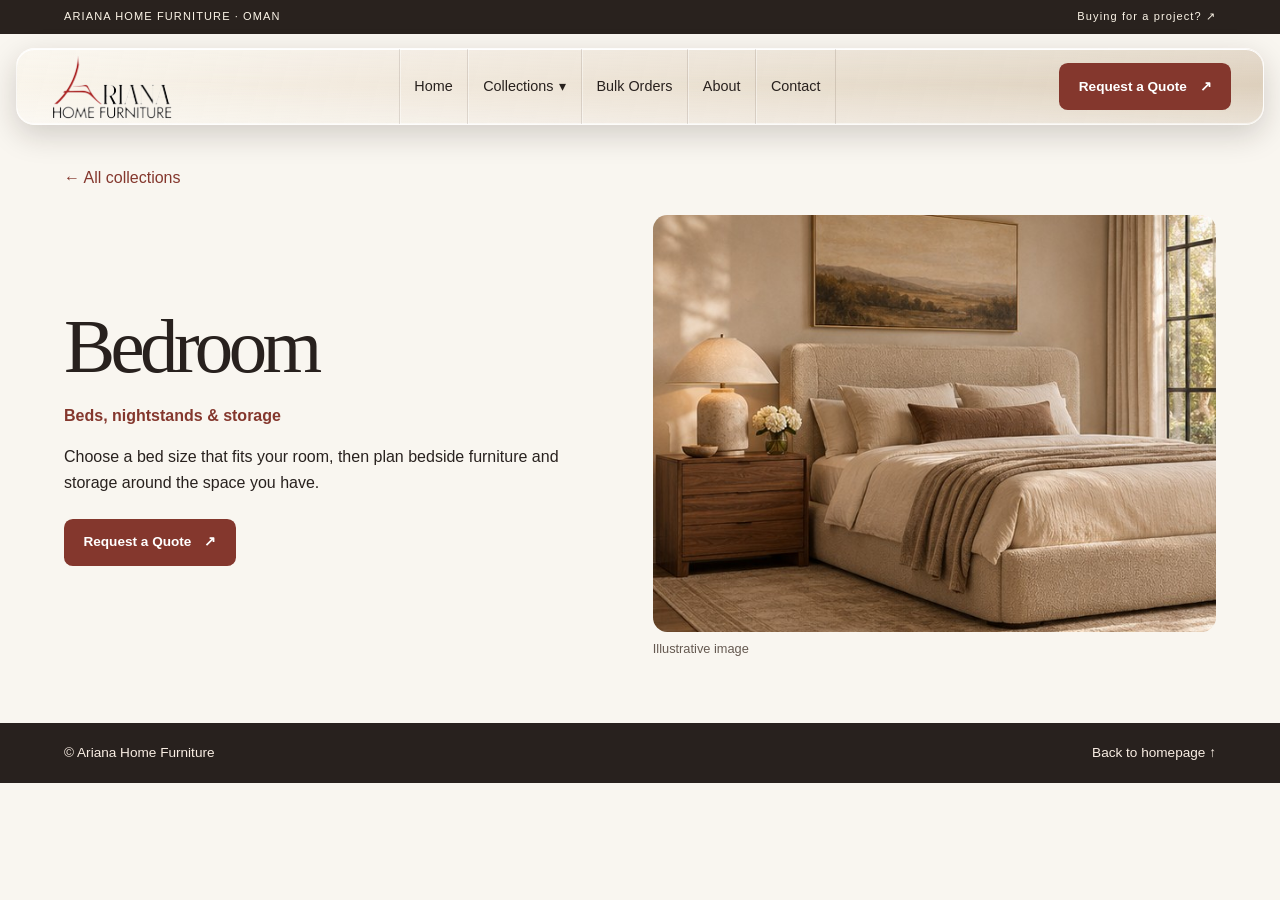
==== bedroom.html @ 3c10ce01 "Add rugs and dedicated collection pages" ====
<!doctype html>
<html lang="en">
<head>
<meta charset="utf-8">
<meta name="viewport" content="width=device-width,initial-scale=1">
<title>Bedroom | Ariana Home Furniture</title>
<link rel="icon" href="ariana-home.ico">
<link rel="stylesheet" href="styles.css">
<script src="site.js" defer></script>
</head>
<body>
<a class="skip" href="#main">Skip to content</a>
<div class="strip"><span>ARIANA HOME FURNITURE · OMAN</span><a href="index.html#bulk">Buying for a project? <span aria-hidden="true">↗</span></a></div>
<header class="header">
  <div class="header-inner">
    <a href="index.html#home" class="logo"><img src="logo.png" width="256" height="256" alt="Ariana Home Furniture"></a>
    <button class="menu-toggle" type="button" aria-expanded="false" aria-controls="navigation">Menu</button>
    <nav id="navigation" aria-label="Main navigation">
      <a href="index.html#home">Home</a>
      <div class="collection-menu"><button class="collections-toggle" type="button" aria-controls="collection-links" aria-expanded="false">Collections <span aria-hidden="true">▾</span></button>
        <div class="collection-links" id="collection-links" hidden>
          <a href="living-room.html">Living Room</a>
          <a href="dining-room.html">Dining Room</a>
          <a href="bedroom.html" aria-current="page">Bedroom</a>
          <a href="rugs.html">Rugs</a>
        </div>
      </div>
      <a href="index.html#bulk">Bulk Orders</a>
      <a href="index.html#about">About</a>
      <a href="index.html#contact">Contact</a>
    </nav>
    <a class="button header-cta" href="index.html#quote">Request a Quote <span aria-hidden="true">↗</span></a>
  </div>
</header>
<main class="wrap collection-page" id="main">
  <a class="text-link" href="index.html#collections">← All collections</a>
  <section class="collection-intro">
    <div><h1>Bedroom</h1><p class="collection-summary">Beds, nightstands & storage</p><p>Choose a bed size that fits your room, then plan bedside furniture and storage around the space you have.</p>
      <a class="button" href="index.html?collection=bedroom#quote">Request a Quote <span aria-hidden="true">↗</span></a>
    </div>
    <figure><img src="bedroom.jpg" alt="Upholstered bed with a walnut nightstand" fetchpriority="high"><figcaption>Illustrative image</figcaption></figure>
  </section>
</main>
<footer class="footer"><div class="wrap"><span>© Ariana Home Furniture</span><a href="index.html#home">Back to homepage ↑</a></div></footer>
</body>
</html>
---- styles.css ----
:root {
  --ink: #28211e;
  --muted: #655950;
  --paper: #f9f6f0;
  --accent: #84372d;
  --line: #d4c8bc;
  --serif: "Baskerville Old Face", Georgia, serif;
}
* { box-sizing: border-box; }
html { scroll-behavior: smooth; }
body { margin: 0; background: var(--paper); color: var(--ink); font: 1rem/1.6 "Segoe UI", sans-serif; }
img { display: block; max-width: 100%; }
a { color: inherit; text-decoration: none; }
a:focus-visible, button:focus-visible, input:focus-visible, select:focus-visible, textarea:focus-visible { outline: 3px solid #a85e3a; outline-offset: 4px; }
h1, h2, h3, p { margin: 0; }
h1, h2, h3 { font-family: var(--serif); font-weight: 400; line-height: 1.02; }
h1 { font-size: clamp(3.25rem, 7vw, 7.5rem); letter-spacing: -.06em; }
h2 { font-size: clamp(2.45rem, 4.1vw, 4.6rem); letter-spacing: -.045em; }
h3 { font-size: clamp(1.65rem, 2.5vw, 2.35rem); letter-spacing: -.025em; }
.wrap { width: min(100% - clamp(2rem, 10vw, 9rem), 87rem); margin-inline: auto; }
.skip { position: fixed; z-index: 5; top: .5rem; left: .5rem; padding: .5rem; background: white; transform: translateY(-200%); }
.skip:focus { transform: none; }
.strip { display: flex; justify-content: space-between; gap: .75rem; padding: .52rem clamp(1rem, 5vw, 4.5rem); background: #29221e; color: #fcf5e8; font-size: .69rem; letter-spacing: .10em; }
.strip a:hover, .footer a:hover, .text-link:hover { text-decoration: underline; }
.header { background: #fffdf9; }
.header-inner { display: flex; align-items: center; justify-content: space-between; gap: 1.25rem; width: min(100% - clamp(2rem, 10vw, 9rem), 87rem); margin: auto; min-height: 5.5rem; }
.logo { display: block; width: 8.4rem; height: 4.35rem; overflow: hidden; flex-shrink: 0; }
.logo img { width: 100%; height: auto; transform: translateY(-24%); filter: url("data:image/svg+xml,%3Csvg xmlns='http://www.w3.org/2000/svg'%3E%3Cfilter id='clear' color-interpolation-filters='sRGB'%3E%3CfeColorMatrix type='matrix' values='1 0 0 0 0 0 1 0 0 0 0 0 1 0 0 0 0 -1.05 1 0'/%3E%3C/filter%3E%3C/svg%3E#clear"); }
nav { display: flex; align-items: center; gap: clamp(.8rem, 2.5vw, 2.6rem); font-size: .9rem; }
nav a { padding-block: .6rem; white-space: nowrap; }
nav a:hover, nav a[aria-current] { color: var(--accent); text-decoration: underline; text-underline-offset: .45rem; }
.menu-toggle { display: none; }
.button { display: inline-flex; justify-content: center; align-items: center; gap: .8rem; padding: .82rem 1.15rem; border: 1px solid transparent; background: var(--accent); color: white; font: 650 .85rem/1.35 "Segoe UI", sans-serif; cursor: pointer; }
.button:hover { filter: brightness(1.12); }
.hero { display: grid; align-items: center; position: relative; isolation: isolate; min-height: clamp(31rem, 54vw, 49rem); color: #fffaf1; background: #3e2f26; }
.hero > img, .hero::after { position: absolute; inset: 0; width: 100%; height: 100%; z-index: -1; }
.hero > img { object-fit: cover; object-position: 50% 57%; }
.hero::after { content: ""; background: linear-gradient(90deg,rgba(23,15,11,.86),rgba(23,15,11,.65) 35%,rgba(23,15,11,.1) 100%); }
.hero-content { padding-block: 4rem; }
.label { margin-bottom: .85rem; font-size: .72rem; font-weight: 700; letter-spacing: .17em; color: var(--accent); }
.hero .label { color: #ffdbc0; }
.hero-content > p:not(.label) { margin-top: 1.45rem; max-width: 28rem; font-size: 1.08rem; }
.actions { display: flex; flex-wrap: wrap; gap: .65rem; margin-top: 1.8rem; }
.paper { background: #fff8ee; color: var(--ink); }
.outline { border-color: #f2e3d4; background: #281e1750; }
.section { padding-block: clamp(3.2rem, 7vw, 7rem); }
.section-heading { display: flex; align-items: end; justify-content: space-between; gap: 1.2rem; margin-bottom: 2rem; }
.section-heading p { max-width: 23rem; color: var(--muted); }
.categories { display: grid; grid-template-columns: repeat(3,minmax(0,1fr)); gap: clamp(.9rem, 2vw, 2rem); }
.categories img { width: 100%; aspect-ratio: 1.12; object-fit: cover; background: #d7c6b1; }
.categories h3 { margin-top: 1rem; }
.categories p { margin-top: .4rem; color: var(--muted); font-size: .92rem; }
.bulk { display: grid; grid-template-columns: 1.05fr 1fr; background: #302721; color: #fff8ed; }
.bulk img { width: 100%; height: 100%; min-height: 25rem; object-fit: cover; }
.bulk-content { align-self: center; padding: clamp(2rem, 6vw, 6rem); }
.bulk .label { color: #ffcfaa; }
.bulk p:not(.label), .details p:not(.label), .quote p:not(.label) { margin-top: 1rem; max-width: 33rem; }
.bulk .button { margin-top: 1.5rem; }
.details { display: grid; grid-template-columns: 1fr 1fr; gap: 3rem; }
.details h2 { font-size: clamp(2rem, 3.5vw, 3.75rem); }
.details p:not(.label), .quote p:not(.label) { color: var(--muted); }
.text-link { display: inline-block; overflow-wrap: anywhere; margin-top: .7rem; color: var(--accent); }
.quote { padding-block: clamp(3rem, 6vw, 6rem); background: #efe7dc; }
.quote-grid { display: grid; grid-template-columns: .85fr 1.15fr; gap: clamp(1.75rem, 7vw, 7rem); }
.fields { display: grid; grid-template-columns: 1fr 1fr; gap: .9rem; margin-bottom: .9rem; }
form label { display: grid; gap: .3rem; font-size: .88rem; font-weight: 600; }
form input, form select, form textarea { width: 100%; min-width: 0; border: 1px solid #aa9a8f; padding: .65rem; background: #fffdf9; color: var(--ink); font: inherit; font-weight: 400; border-radius: 0; }
form textarea { resize: vertical; }
form button { margin-top: 1rem; }
.footer { background: #28211e; color: #f9eee4; padding-block: 1.2rem; font-size: .85rem; }
.footer .wrap { display: flex; justify-content: space-between; gap: 1rem; }
@media (max-width: 800px) {
  .header-inner { min-height: 4.6rem; flex-wrap: wrap; gap: 0; }
  .menu-toggle { display: inline-block; background: none; border: 1px solid var(--line); color: var(--ink); padding: .5rem .8rem; font: inherit; }
  .header-cta { display: none; }
  nav { display: none; width: 100%; gap: .25rem; flex-direction: column; align-items: stretch; padding-bottom: .65rem; }
  .menu-toggle[aria-expanded="true"] + nav { display: flex; }
  .hero::after { background: linear-gradient(90deg,rgba(23,15,11,.85),rgba(23,15,11,.36)); }
  .section-heading { align-items: start; flex-direction: column; }
  .bulk, .quote-grid { grid-template-columns: 1fr; }
  .bulk img { min-height: 0; aspect-ratio: 1.6; }
}
@media (max-width: 530px) {
  .strip { font-size: .58rem; letter-spacing: .035em; }
  .categories, .details, .fields { grid-template-columns: 1fr; }
  .categories { gap: 1.7rem; }
  .categories img { aspect-ratio: 1.5; }
  .hero { min-height: 30rem; }
  .hero-content > p:not(.label) { font-size: 1rem; }
}
@media (prefers-reduced-motion: reduce) { html { scroll-behavior: auto; } }

/* The navigation floats above the hero and stays within reach as visitors scroll. */
.header {
  position: sticky;
  top: 0;
  z-index: 4;
  height: 0;
  background: transparent;
}
.header-inner {
  position: relative;
  top: .85rem;
  width: min(100% - 2rem, 87rem);
  min-height: 4.85rem;
  padding: .3rem clamp(.85rem, 2.6vw, 2rem);
  border: 1px solid rgba(255, 255, 255, .83);
  border-radius: 1.15rem;
  background: rgba(250, 245, 237, .94);
  box-shadow: 0 10px 30px rgba(31, 21, 15, .18), inset 0 1px 0 #fff;
}
@supports (backdrop-filter: blur(1px)) {
  .header-inner {
    background: linear-gradient(168deg, rgba(255, 255, 255, .88), rgba(255, 255, 255, .37) 34%, rgba(255, 255, 255, .08) 49%, transparent 52%), linear-gradient(105deg, rgba(250, 242, 231, .79), rgba(236, 224, 207, .64));
    backdrop-filter: blur(20px) saturate(145%);
  }
}
.logo { width: 7.9rem; height: 4.1rem; }
nav { gap: clamp(.25rem, 1.55vw, 1.45rem); }
nav a { padding: .55rem .75rem; border-radius: .55rem; }
nav a:hover, nav a[aria-current] { background: #84372d14; text-decoration: none; }
.button, .menu-toggle { border-radius: .55rem; }
.hero-content { padding-top: 9rem; }
.hero::after { background: linear-gradient(90deg, #17100dd9, #17100d9c 40%, #17100d19 100%); }
.categories img { border-radius: .9rem; }
.details article { border-top: 1px solid var(--line); padding-top: 1.5rem; }
form input, form select, form textarea { border-radius: .45rem; }
main [id] { scroll-margin-top: 6.5rem; }
@media (max-width: 800px) {
  .header-inner { top: .55rem; min-height: 4.25rem; }
  .logo { width: 7rem; height: 3.65rem; }
  .menu-toggle { background: rgba(255, 255, 255, .22); }
  .hero-content { padding-top: 7.25rem; }
  nav { border-top: 1px solid var(--line); padding-top: .45rem; }
  nav a { padding: .55rem .75rem; }
}



/* Keep the reflection continuous behind the full-height navigation cells. */
.header-inner {
  background: linear-gradient(180deg, #fff5 0%, #fff2 48%, #fff7 100%), linear-gradient(105deg, #f8f2e7e8, #c9b498b3);
  box-shadow: 0 10px 30px #1f150f2e, inset 0 1px 0 #fff, inset 0 -1px 0 #fff8;
}
@media (min-width: 801px) {
  .header-inner { padding-block: 0; }
  .header-inner nav { align-self: stretch; align-items: stretch; gap: 0; }
  .header-inner nav a {
    display: flex;
    align-items: center;
    padding-inline: clamp(.65rem, 1.15vw, 1.1rem);
    border-left: 1px solid #49352824;
    box-shadow: inset 1px 0 #fff6;
    border-radius: 0;
  }
  .header-inner nav a:last-child { border-right: 1px solid #49352824; }
}

.collections-toggle {
  display: flex; align-items: center; gap: .38em; background: transparent;
  color: inherit; border: 0; padding: .55rem .75rem; font: inherit; cursor: pointer;
}
.collection-menu { position: relative; display: flex; }
.collection-links[hidden] { display: none; }
.collection-links {
  position: absolute; top: 100%; left: 0; min-width: 12rem; padding: .35rem;
  background: #fffaf1; border: 1px solid var(--line); border-radius: .7rem;
  box-shadow: 0 12px 25px #261a152b;
}
.collection-links a { display: block; padding: .6rem .75rem; }
.collections-toggle:hover, .collections-toggle[aria-expanded="true"] { background: #84372d14; color: var(--accent); }
.categories { grid-template-columns: repeat(4,minmax(0,1fr)); }
.category { display: block; }
.category:hover h3 { color: var(--accent); }
.category h3 span { font: .8rem "Segoe UI", sans-serif; color: var(--accent); white-space: nowrap; }
.collection-page { padding-block: 7.5rem 4rem; }
.collection-intro { display: grid; grid-template-columns: 1fr 1.1fr; gap: clamp(2rem, 6vw, 6rem); align-items: center; margin-top: 1.5rem; }
.collection-intro h1 { font-size: clamp(3.2rem, 6vw, 6.75rem); }
.collection-intro p { margin-top: 1rem; max-width: 33rem; }
.collection-summary { color: var(--accent); font-weight: 650; }
.collection-intro .button { margin-top: 1.5rem; }
.collection-intro figure { margin: 0; }
.collection-intro img { width: 100%; aspect-ratio: 1.35; object-fit: cover; border-radius: .9rem; }
.collection-intro figcaption { color: var(--muted); font-size: .8rem; margin-top: .4rem; }
@media (min-width: 801px) {
  .collections-toggle { border-left: 1px solid #49352824; box-shadow: inset 1px 0 #fff6; padding-inline: clamp(.65rem, 1.15vw, 1.1rem); }
  .header-inner nav .collection-links a { border: 0; box-shadow: none; border-radius: .4rem; }
}
@media (max-width: 800px) {
  .collection-menu { display: block; }
  .collections-toggle { width: 100%; justify-content: space-between; }
  .collection-links { position: static; min-width: 0; box-shadow: none; margin-inline: .75rem; }
  .categories { grid-template-columns: repeat(2,minmax(0,1fr)); }
  .collection-intro { grid-template-columns: 1fr; }
}
@media (max-width: 530px) { .categories { grid-template-columns: 1fr; } }
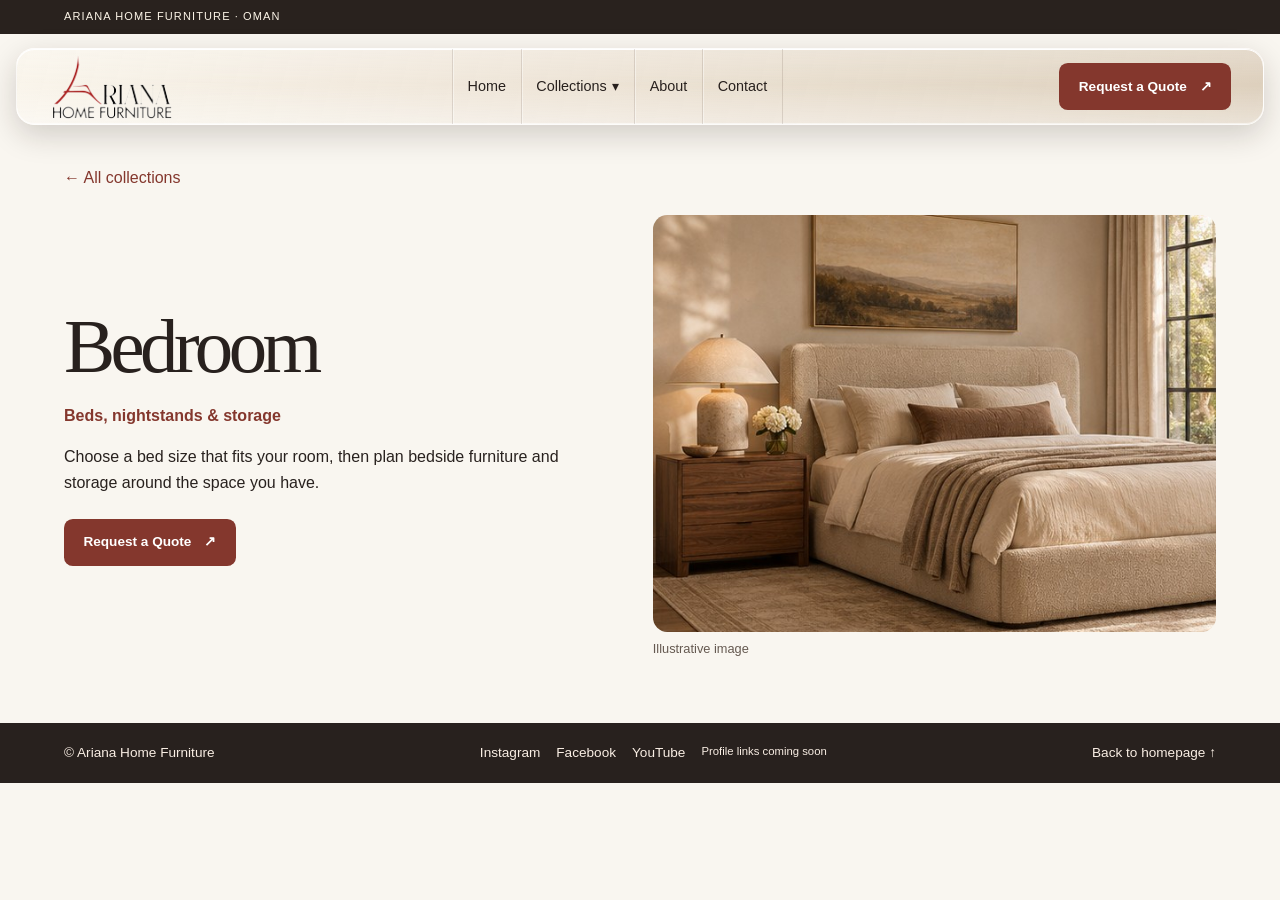
==== commit 351dea8d: "Remove bulk orders and add social footer" ====
--- a/bedroom.html
+++ b/bedroom.html
@@ -10,7 +10,7 @@
 </head>
 <body>
 <a class="skip" href="#main">Skip to content</a>
-<div class="strip"><span>ARIANA HOME FURNITURE · OMAN</span><a href="index.html#bulk">Buying for a project? <span aria-hidden="true">↗</span></a></div>
+<div class="strip"><span>ARIANA HOME FURNITURE · OMAN</span></div>
 <header class="header">
   <div class="header-inner">
     <a href="index.html#home" class="logo"><img src="logo.png" width="256" height="256" alt="Ariana Home Furniture"></a>
@@ -25,7 +25,7 @@
           <a href="rugs.html">Rugs</a>
         </div>
       </div>
-      <a href="index.html#bulk">Bulk Orders</a>
+      
       <a href="index.html#about">About</a>
       <a href="index.html#contact">Contact</a>
     </nav>
@@ -41,7 +41,8 @@
     <figure><img src="bedroom.jpg" alt="Upholstered bed with a walnut nightstand" fetchpriority="high"><figcaption>Illustrative image</figcaption></figure>
   </section>
 </main>
-<footer class="footer"><div class="wrap"><span>© Ariana Home Furniture</span><a href="index.html#home">Back to homepage ↑</a></div></footer>
+<footer class="footer"><div class="wrap" style="flex-wrap:wrap;align-items:center"><span>© Ariana Home Furniture</span><div aria-label="Social media" style="display:flex;flex-wrap:wrap;gap:.45rem 1rem"><span>Instagram</span><span>Facebook</span><span>YouTube</span><small>Profile links coming soon</small></div><a href="index.html#home">Back to homepage ↑</a></div></footer>
 </body>
 </html>
 
+
